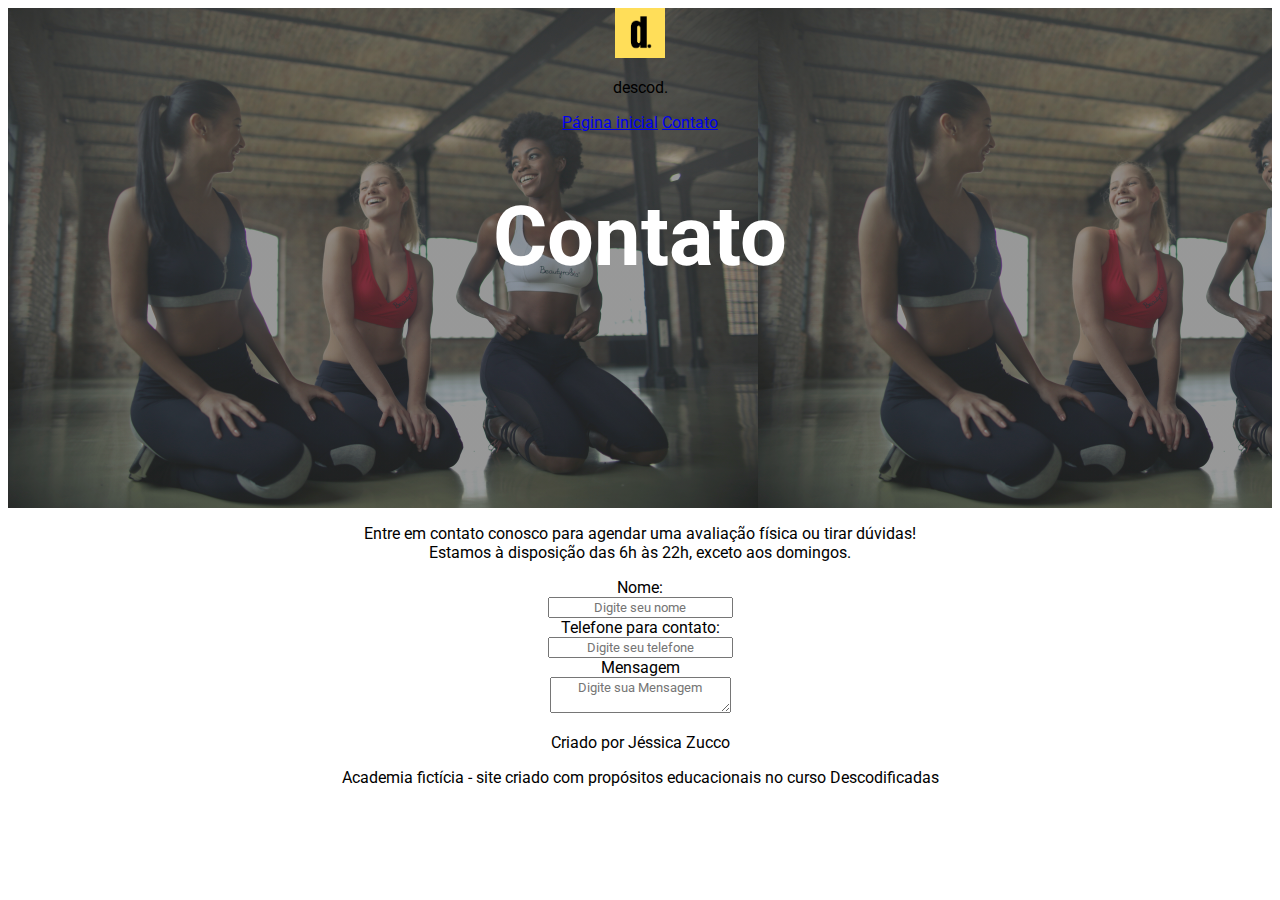
==== contato.html @ 3192234a "adicionando os arquivos" ====
<!DOCTYPE html>
<html lang="pt-br">
<head>
    <meta charset="UTF-8">
    <meta name="viewport" content="width=device-width, initial-scale=1.0">
    <title>Contato</title>
    <link rel="shortcut icon" href="./img/logo.ico" type="imagem/x-icon"/>
    <link rel="stylesheet" type="text/css" href="estilo.css"
</head>
<body>
    <header>
        <!--
        <img alt="muleres na academia sorrindo" 
        src="/img/pexels-andrea-piacquadio-866023.jpg"
        width="100%" height="100%">
        -->
        <img alt="logo" src="./img/logo.png" height="50" width="50">
        <p>descod.</p>
        <nav>
            <a href="./index.html">Página inicial</a>
            <a href="./contato.html">Contato</a>
        </nav>
        <h1>Contato</h1>
    </header>
    <main>
        <form>
            <p>Entre em contato conosco para agendar uma avaliação física ou tirar dúvidas!<br>
            Estamos à disposição das 6h às 22h, exceto aos domingos.</p>
            <div>
                <label>Nome:</label><br>
                <input type="text" placeholder="Digite seu nome"/><br>

                <label>Telefone para contato:</label><br>
                <input type="tel" placeholder="Digite seu telefone"><br>

                <label>Mensagem</label><br>
                <textarea placeholder="Digite sua Mensagem"></textarea>
            </div>
           
        </form>

    </main>
    <footer>
        <p>Criado por Jéssica Zucco</p>
        <p>Academia fictícia - 
        site criado com propósitos educacionais no curso Descodificadas</p>
    </footer>
</body>
</html>
---- estilo.css ----
@import url('https://fonts.googleapis.com/css2?family=Roboto:wght@300&display=swap');
*{
    font-family: 'Roboto', sans-serif;
    text-align: center;
}
header {
   
    height: 500px;
    background: 
    linear-gradient(rgba(50, 50, 50, 0.5), rgba(50, 50, 50, 0.5)),
    url("img/pexels-andrea-piacquadio-866023.jpg");
    background-size:contain;
}

header h1{
    
    text-align: center;
    font-size: 83px;
   
    color: white;
	/*-webkit-text-stroke: 1px #F8F8F8;
	text-shadow: 0px 1px 4px#F8F8F8;*/
}
.slogan{
    
    color:white;
    font-size: 25px;
    font-weight: bold;
   
   
}
.frase{
    background-color: #f5d759;
}
.planos{
    background-color: #EEE9E9;
    font-size: 28px;
}
.preco{
    font-size: 35px;
    font-weight: bold;
    -webkit-text-stroke: 1px #070606;
}
.modalidade{
    font-weight: bold;
    -webkit-text-stroke: 1px  #f5d759;
    text-shadow: 0px 1px 4px #f5d759;
}
.imagem_boxe{
    background-color: #f5d759;
}
.video{
    background-color: #EEE9E9;
}
.maps{
    background-color: #f5d759;
}
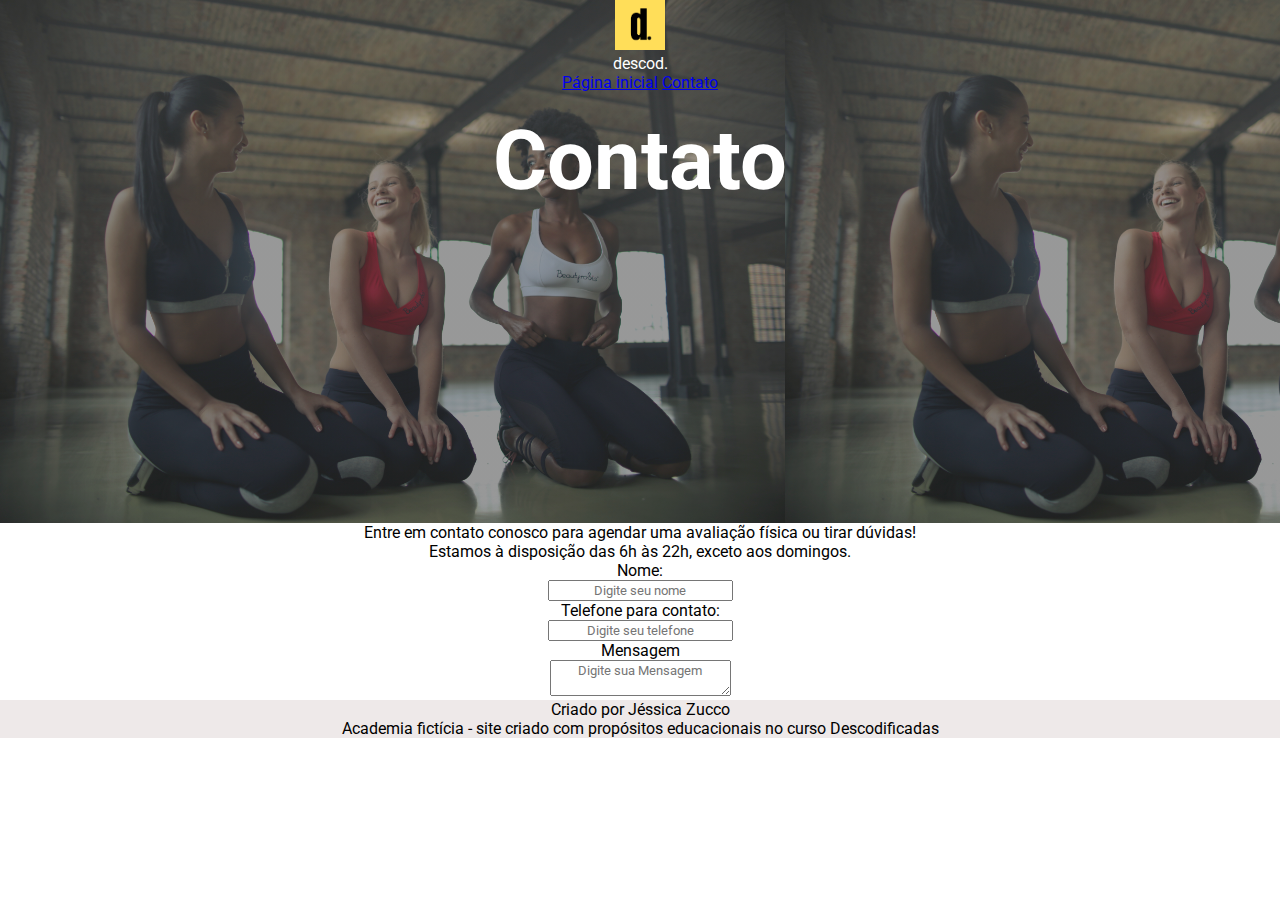
==== commit 5ce5ce01: "fix margens e tamanho das divs" ====
--- a/contato.html
+++ b/contato.html
@@ -40,7 +40,7 @@
         </form>
 
     </main>
-    <footer>
+    <footer class="cinza">
         <p>Criado por Jéssica Zucco</p>
         <p>Academia fictícia - 
         site criado com propósitos educacionais no curso Descodificadas</p>
--- a/estilo.css
+++ b/estilo.css
@@ -1,57 +1,81 @@
 @import url('https://fonts.googleapis.com/css2?family=Roboto:wght@300&display=swap');
 *{
+    margin: 0;
     font-family: 'Roboto', sans-serif;
     text-align: center;
+    
 }
+
 header {
-   
-    height: 500px;
+    height: 523px;
     background: 
     linear-gradient(rgba(50, 50, 50, 0.5), rgba(50, 50, 50, 0.5)),
     url("img/pexels-andrea-piacquadio-866023.jpg");
     background-size:contain;
+    color: white;
 }
 
 header h1{
-    
     text-align: center;
     font-size: 83px;
-   
-    color: white;
-	/*-webkit-text-stroke: 1px #F8F8F8;
-	text-shadow: 0px 1px 4px#F8F8F8;*/
+	padding-top: 20px;
 }
+
 .slogan{
-    
     color:white;
     font-size: 25px;
-    font-weight: bold;
-   
-   
+    font-weight: bold; 
+    padding-top: 30px; 
 }
-.frase{
+
+
+.amarelo{
     background-color: #f5d759;
 }
+.cinza{
+    background-color:#EEE9E9;
+}
+ 
+.frase{
+    font-size: 28px;
+    height: 340px;
+} 
+
 .planos{
-    background-color: #EEE9E9;
     font-size: 28px;
+    height: 500px;
 }
 .preco{
     font-size: 35px;
     font-weight: bold;
     -webkit-text-stroke: 1px #070606;
 }
+
 .modalidade{
     font-weight: bold;
     -webkit-text-stroke: 1px  #f5d759;
     text-shadow: 0px 1px 4px #f5d759;
 }
-.imagem_boxe{
-    background-color: #f5d759;
+
+ .imagem_boxe{
+    height: 490px;
 }
+
 .video{
-    background-color: #EEE9E9;
+    height: 500px;
 }
+
+/* .display_maps{
+    display: inline-block;
+} */
+
+.imagem_maps{
+  
+   width:350px;
+   height: 500px;
+} 
+
 .maps{
-    background-color: #f5d759;
+    width: 500px;
+    height: 500px;
 }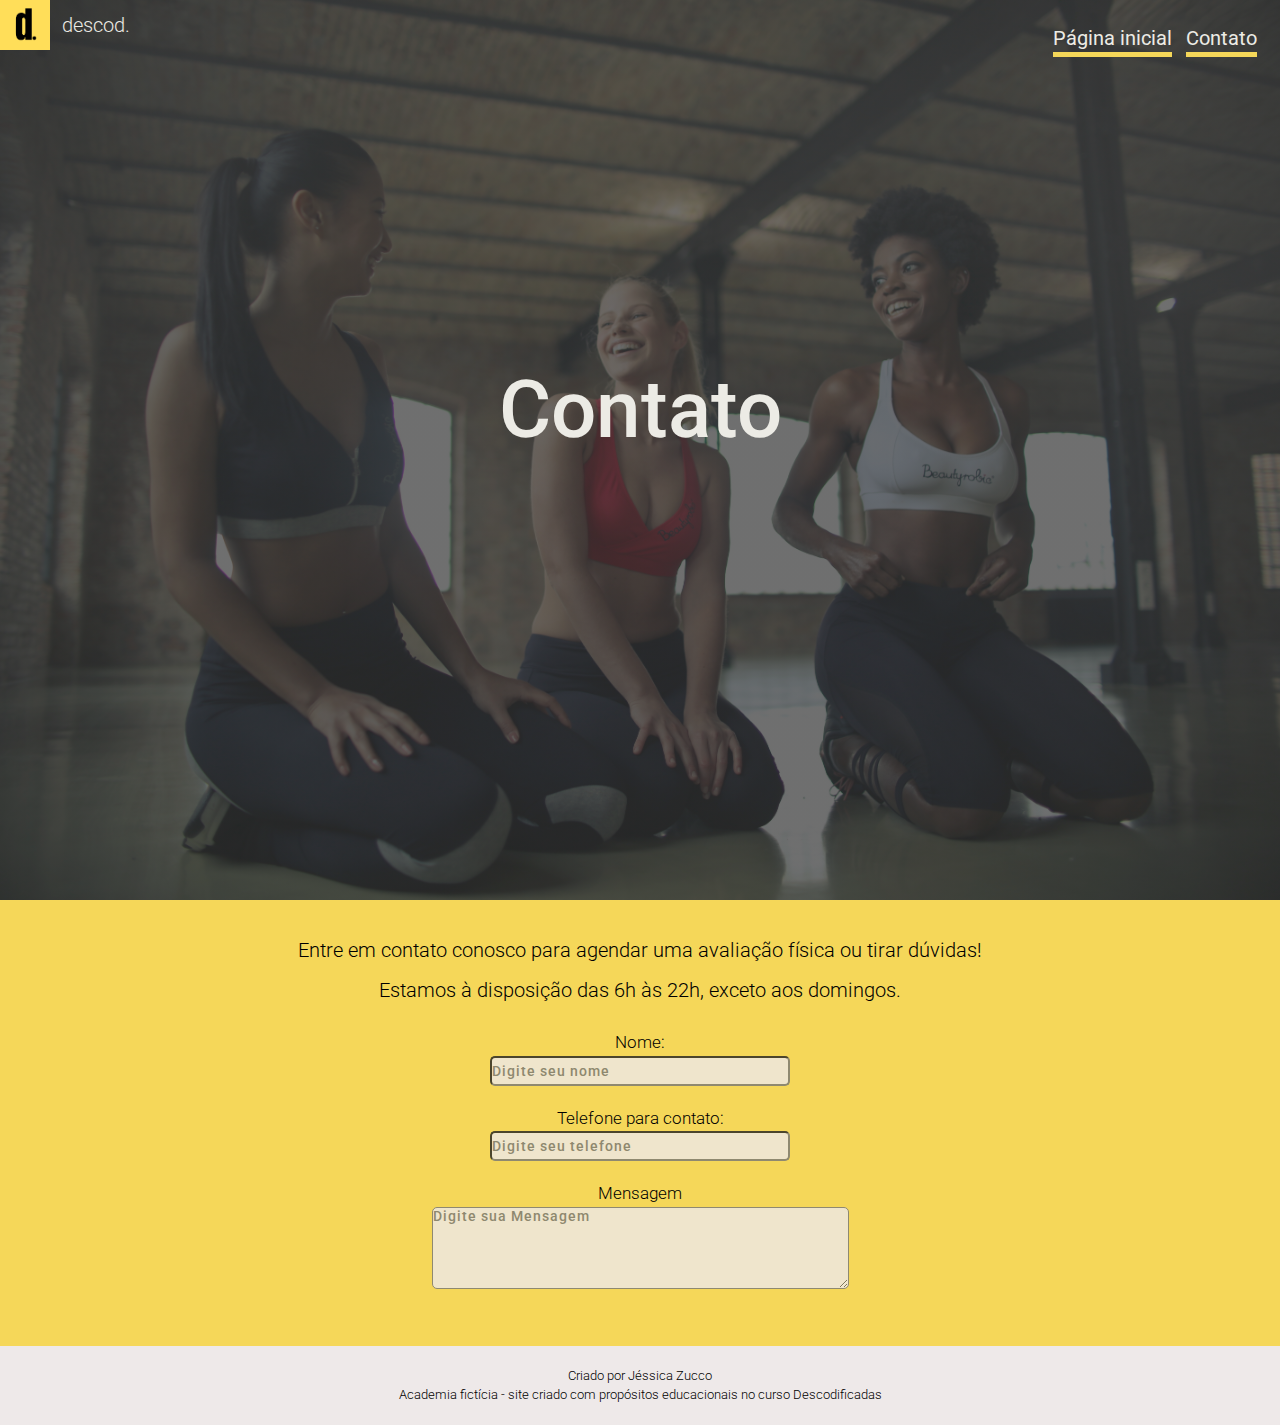
==== commit 8e432dc7: "separando os repositórios e adicinando as modificações finais do site" ====
--- a/contato.html
+++ b/contato.html
@@ -4,43 +4,45 @@
     <meta charset="UTF-8">
     <meta name="viewport" content="width=device-width, initial-scale=1.0">
     <title>Contato</title>
-    <link rel="shortcut icon" href="./img/logo.ico" type="imagem/x-icon"/>
-    <link rel="stylesheet" type="text/css" href="estilo.css"
+    <link rel="shortcut icon" href="assets/img/logo.ico" type="imagem/x-icon"/>
+    <link rel="stylesheet" type="text/css" href="assets/css/estilo.css">
+    <link rel="stylesheet" type="text/css" href="assets/css/form.css">
 </head>
 <body>
     <header>
-        <!--
-        <img alt="muleres na academia sorrindo" 
-        src="/img/pexels-andrea-piacquadio-866023.jpg"
-        width="100%" height="100%">
-        -->
-        <img alt="logo" src="./img/logo.png" height="50" width="50">
-        <p>descod.</p>
-        <nav>
-            <a href="./index.html">Página inicial</a>
-            <a href="./contato.html">Contato</a>
-        </nav>
-        <h1>Contato</h1>
-    </header>
-    <main>
-        <form>
+        <div class="logo">
+             <img alt="logo" src="assets/img/logo.png" height="50" width="50">
+             <p class="logo">descod.</p>
+         </div>    
+         <div class="menu">
+             <nav>
+                <a href="./index.html">Página inicial</a>
+                <a href="./contato.html">Contato</a>  
+             </nav>
+         </div> 
+         <div class="content">
+            <h1 class="textCenter">Contato</h1>
+       </div>  
+    </header>     
+    <main class="amarelo">
+        <form class="textCenter">
             <p>Entre em contato conosco para agendar uma avaliação física ou tirar dúvidas!<br>
             Estamos à disposição das 6h às 22h, exceto aos domingos.</p>
             <div>
                 <label>Nome:</label><br>
-                <input type="text" placeholder="Digite seu nome"/><br>
-
+                <input type="text" placeholder="Digite seu nome" class="cinza campos"/>
+            </div>
+            <div>
                 <label>Telefone para contato:</label><br>
-                <input type="tel" placeholder="Digite seu telefone"><br>
-
+                <input type="tel" placeholder="Digite seu telefone" class="cinza campos">
+            </div>
+            <div>
                 <label>Mensagem</label><br>
-                <textarea placeholder="Digite sua Mensagem"></textarea>
-            </div>
-           
-        </form>
-
+                <textarea placeholder="Digite sua Mensagem" rows="5" cols="50" class="cinza campos"></textarea>
+            </div>    
+        </form>   
     </main>
-    <footer class="cinza">
+    <footer class="cinza textCenter">
         <p>Criado por Jéssica Zucco</p>
         <p>Academia fictícia - 
         site criado com propósitos educacionais no curso Descodificadas</p>
--- a/assets/css/estilo.css
+++ b/assets/css/estilo.css
@@ -0,0 +1,199 @@
+@import url('https://fonts.googleapis.com/css2?family=Roboto:wght@100;300;500;700&display=swap');
+*{
+    margin: 0;
+    font-family: 'Roboto', sans-serif;
+    padding: 0px;
+    box-sizing: border-box;
+}
+h2{
+    font-size: 32px;
+    font-weight: 300;
+}
+.textCenter{
+    text-align: center;
+}
+header {
+    height: 100vh;
+    background-color: #f5d759;
+    background-image: 
+    linear-gradient(rgba(50, 50, 50, 0.7), rgba(50, 50, 50, 0.7)),
+    url("/assets/img/pexels-andrea-piacquadio-866023.jpg");
+    background-size: cover;
+    background-position: center;
+    background-repeat: no-repeat;
+    color: rgb(236, 235, 229);
+}
+.logo{
+    width: auto;
+    float: left;
+    display: flex;
+    align-items: center;
+}
+.menu{
+    float: right;
+    padding: 2% 1% 0 0;
+    display: flex;
+    flex-direction: column;
+    flex-wrap: wrap;
+    column-gap: 20px;
+}
+.menu a{
+    font-size: 20px;
+    color: rgb(236, 235, 229);
+    text-decoration: none;
+    border-bottom: 5px solid #f5d759;
+    padding-bottom: 1%;
+    margin-right: 10px;
+}
+a:hover {
+    color: #f5d759;
+}
+.logo p{
+    padding-left: 10%;
+    font-weight: 300;
+    font-size: 20px;
+}
+.content{
+    width: 100%;
+    height: 80vh;
+    display: flex;
+    flex-direction: column;
+    align-items: center;
+    justify-content: center;
+}
+.content h1{
+    font-size: 80px;
+    font-weight: 500;
+    color: rgb(236, 235, 229);
+}
+.slogan{
+    font-size: 25px;
+    font-weight: 1300;
+    color: rgb(236, 235, 229);
+}
+.amarelo{
+    background-color: #f5d759;
+}
+.cinza{
+    background-color:#EEE9E9;
+}
+.frase{
+    display: flex;
+    flex-direction: column;
+    justify-content: center;
+    font-size: 30px;
+    font-weight: 300;
+    height: 40vh;
+    gap: 50px;
+} 
+button{
+    width: 300px;
+    height: 50px;
+    border-radius: 25px;
+    border: solid #EEE9E9 .5px;
+    font-size: 15px;
+    text-transform: uppercase;
+    color:black;
+    cursor: pointer;
+    letter-spacing: 1px;
+    box-shadow:  4px 8px #a0a0a0;
+}
+.botao-amarelo{
+    background-color: #f5d759;
+    box-shadow:  4px 8px #eec007;
+    border: solid #f5d759 .5px;
+}
+.gap-botao{
+    margin-top: 5%;
+}
+.planos{
+    height: 80vh;
+    display: flex;
+    font-size: 32px;
+    font-weight: 300;
+    flex-direction: column;
+    justify-content: center;
+}
+.planos p{
+    padding-top: 2%;
+}
+p span{
+    font-size: 34px;
+    font-weight: 700;
+}
+.modalidade{
+    font-weight:700;
+    color: #eec10c;
+} 
+ .imagem_boxe{
+    height: 60vh;
+    font-weight: 300;
+    display: flex;
+    flex-direction: column;
+    justify-content: center;
+}
+.imagem_boxe img{
+    height: 50vh;
+    width: 35vh;
+}
+.video{
+    height: 80vh;
+    font-weight: 300;
+    display: flex;
+    flex-direction: column;
+    align-items: center;
+    padding: 60px 0%;
+}
+.video video{
+    height: 300px;
+    width: 500px;
+    margin-top: 70px;
+}
+.video button{
+    margin-top: 80px;
+}
+.linhaUm{
+    grid-area: linhaUm;
+}
+.linhaDois{
+    grid-area: linhaDois;
+    display: flex;
+    align-items: center;
+    justify-content: center;
+}
+.linhaTres{
+    grid-area: linhaTres;
+}
+.local{
+    height: 90vh;
+    display: grid;
+    grid-template-areas:
+        "linhaUm"
+        "linhaDois"
+        "linhaTres";
+    text-align: center;  
+    padding: 20px 10px;
+    font-weight: 300;
+    overflow: auto;
+}
+.local p{
+    padding: 10px ;
+    font-size: 20px;
+    line-height: 1.5;
+}
+.local img{
+    height: 57vh;
+    width: 37vh;
+    margin-right: 15px;
+}
+.maps{
+    height: 60vh;
+    width: 70vh ;
+}
+footer{
+    padding: 20px;
+    line-height: 1.5;
+    font-weight: 300;
+    font-size: smaller;
+}
+
--- a/assets/css/form.css
+++ b/assets/css/form.css
@@ -0,0 +1,27 @@
+form{
+    padding: 30px 0px;
+    font-weight: 300;
+}
+form p{
+    line-height: 2;
+    padding-bottom: 20px;
+    font-size: 20px;
+}
+form div{
+    padding-bottom: 20px;
+    line-height: 1.5;
+}
+input{
+    height: 30px;
+    width: 300px;
+}
+label{
+    font-size: 17px;
+}
+.campos{
+    border-radius: 5px;
+    opacity: 0.8;
+    font-weight: 500;
+    font-size: 14px;
+    letter-spacing: 1px;
+}